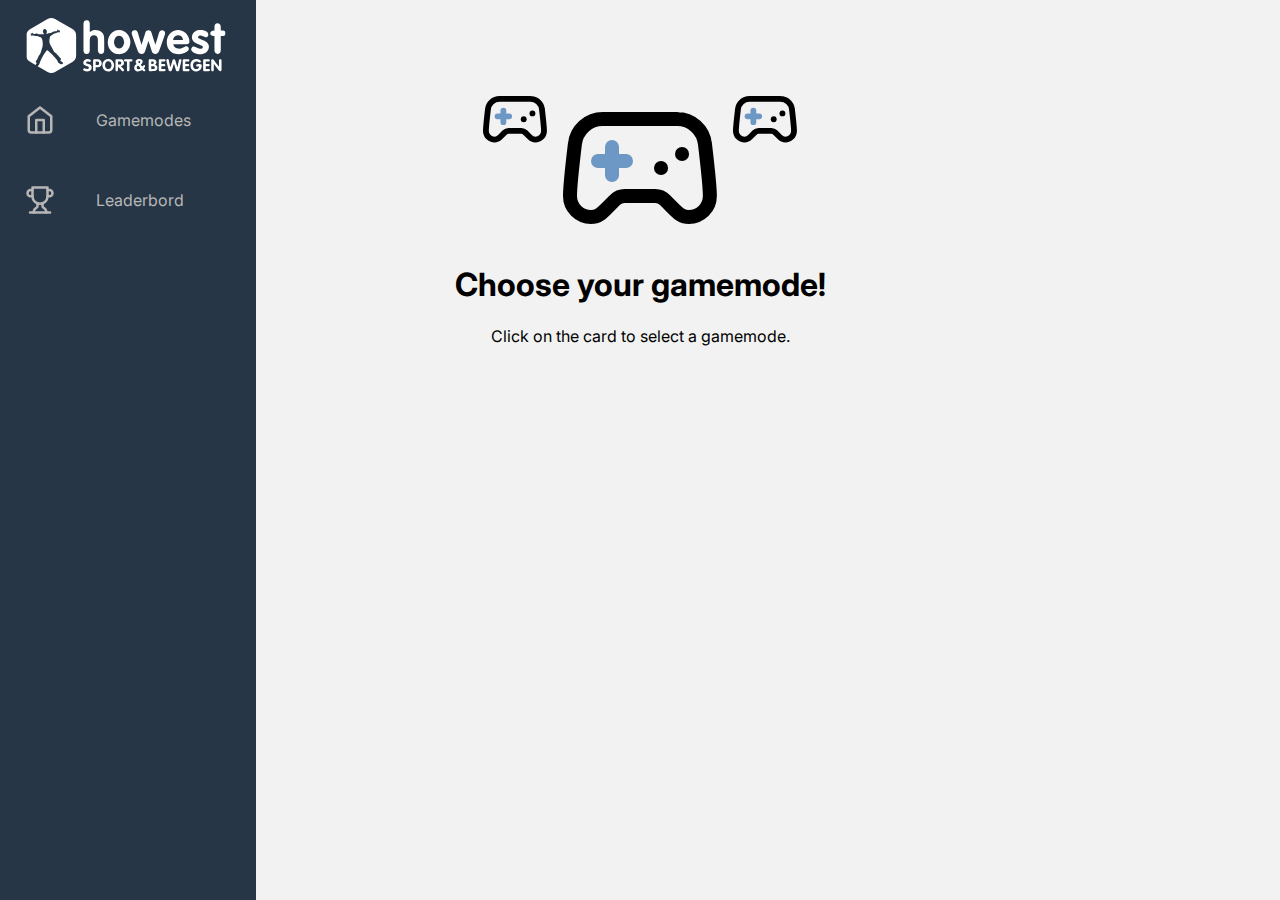
==== glidenglow-frontend/index.html @ 0e78a95c "Auto stash before merge of "feature/frontend" and "origin/feature/frontend"" ====
<!DOCTYPE html>
<html lang="en">

<head>
  <meta charset="UTF-8" />
  <meta name="viewport" content="width=device-width, initial-scale=1.0" />
  <link type="text/css" rel="stylesheet" href="css/index.css" />
  <link href="https://fonts.googleapis.com/css2?family=Inter&display=swap" rel="stylesheet" />
  <script src="scripts/checkCurrentGamemode.js"></script>
  <script src="scripts/adminCheck.js"></script>
  <script src="scripts/chooseGamemode.js"></script>
  <link rel="shortcut icon" href="favicon.svg" type="image/x-icon" />
  <title>Gamemodes</title>
</head>

<body>
  <nav class="navbar">
    <ul class="navbar-nav">
      <li class="logo">
        <div class="nav-link">
          <span class="link-text logo-text">
            <img src="img/logo sport en bewegen.svg" alt="Logo" class="logo-image" height="55px" width="220px" />
          </span>
          <img src="img/logo s&p small.svg" alt="Logo" class="logo-image-small" height="55px" width="55px" />
        </div>
      </li>
      <li class="nav-item">
        <a href="index.html" class="nav-link">
          <svg xmlns="http://www.w3.org/2000/svg" width="30" height="30" viewBox="0 0 24 24" fill="none" stroke="currentColor" stroke-width="2" stroke-linecap="round" stroke-linejoin="round" class="lucide lucide-home">
            <path d="m3 9 9-7 9 7v11a2 2 0 0 1-2 2H5a2 2 0 0 1-2-2z" />
            <polyline points="9 22 9 12 15 12 15 22" />
          </svg>
          <span class="link-text">Gamemodes</span>
        </a>
      </li>

      <li class="nav-item">
        <a href="leaderboard.html" class="nav-link">
          <svg xmlns="http://www.w3.org/2000/svg" width="30" height="30" viewBox="0 0 24 24" fill="none" stroke="currentColor" stroke-width="2" stroke-linecap="round" stroke-linejoin="round" class="lucide lucide-trophy">
            <path d="M6 9H4.5a2.5 2.5 0 0 1 0-5H6" />
            <path d="M18 9h1.5a2.5 2.5 0 0 0 0-5H18" />
            <path d="M4 22h16" />
            <path d="M10 14.66V17c0 .55-.47.98-.97 1.21C7.85 18.75 7 20.24 7 22" />
            <path d="M14 14.66V17c0 .55.47.98.97 1.21C16.15 18.75 17 20.24 17 22" />
            <path d="M18 2H6v7a6 6 0 0 0 12 0V2Z" />
          </svg>
          <span class="link-text">Leaderbord</span>
        </a>
      </li>

      <li class="nav-item nav-last" id="nav-item-admin">
        <a href="admin.html" class="nav-link">
          <svg xmlns="http://www.w3.org/2000/svg" width="30" height="30" viewBox="0 0 24 24" fill="none" stroke="currentColor" stroke-width="2" stroke-linecap="round" stroke-linejoin="round" class="lucide lucide-layout-dashboard">
            <rect width="7" height="9" x="3" y="3" rx="1" />
            <rect width="7" height="5" x="14" y="3" rx="1" />
            <rect width="7" height="9" x="14" y="12" rx="1" />
            <rect width="7" height="5" x="3" y="16" rx="1" />
          </svg>
          <span class="link-text">Dashboard</span>
        </a>
      </li>

      <li class="nav-item nav-item-logout-admin" id="userButton">
        <a href="index.html" class="nav-link">
          <svg xmlns="http://www.w3.org/2000/svg" width="30" height="30" viewBox="0 0 24 24" fill="none" stroke="currentColor" stroke-width="2" stroke-linecap="round" stroke-linejoin="round" class="lucide lucide-log-out">
            <path d="M9 21H5a2 2 0 0 1-2-2V5a2 2 0 0 1 2-2h4" />
            <polyline points="16 17 21 12 16 7" />
            <line x1="21" x2="9" y1="12" y2="12" />
          </svg>
          <span class="link-text">Logout</span>
        </a>
      </li>
    </ul>
  </nav>

  <main>
    <!--Icons + choose gamemode text-->
    <div class="gamemodes-header-icons">
      <div class="small-gamepad-icon">
        <svg id="Layer_1" data-name="Layer 1" xmlns="http://www.w3.org/2000/svg" viewBox="0 0 22 16">
          <defs>
            <style>
              .cls-1 {
                stroke: #6d97c4;
              }

              .cls-1,
              .cls-2 {
                fill: none;
                stroke-linecap: round;
                stroke-linejoin: round;
                stroke-width: 2px;
              }

              .cls-2 {
                stroke: #000;
              }
            </style>
          </defs>
          <line class="cls-1" x1="5" y1="7" x2="9" y2="7" />
          <line class="cls-1" x1="7" y1="5" x2="7" y2="9" />
          <line class="cls-2" x1="14" y1="8" x2="14.01" y2="8" />
          <line class="cls-2" x1="17" y1="6" x2="17.01" y2="6" />
          <path class="cls-2" d="M16.32,1H5.68c-2.05,0-3.77,1.55-3.98,3.59,0,.05,0,.1-.02.15-.08.67-.68,5.71-.68,7.26,0,1.66,1.34,3,3,3,1,0,1.5-.5,2-1l1.41-1.41c.37-.38.88-.59,1.41-.59h4.34c.53,0,1.04.21,1.41.59l1.41,1.41c.5.5,1,1,2,1,1.66,0,3-1.34,3-3,0-1.55-.6-6.58-.68-7.26,0-.05-.01-.1-.02-.15-.21-2.04-1.93-3.59-3.98-3.59Z" />
        </svg>
      </div>
      <div class="big-gamepad-icon">
        <svg id="Layer_1" data-name="Layer 1" xmlns="http://www.w3.org/2000/svg" viewBox="0 0 22 16">
          <defs>
            <style>
              .cls-1 {
                stroke: #6d97c4;
              }

              .cls-1,
              .cls-2 {
                fill: none;
                stroke-linecap: round;
                stroke-linejoin: round;
                stroke-width: 2px;
              }

              .cls-2 {
                stroke: #000;
              }
            </style>
          </defs>
          <line class="cls-1" x1="5" y1="7" x2="9" y2="7" />
          <line class="cls-1" x1="7" y1="5" x2="7" y2="9" />
          <line class="cls-2" x1="14" y1="8" x2="14.01" y2="8" />
          <line class="cls-2" x1="17" y1="6" x2="17.01" y2="6" />
          <path class="cls-2" d="M16.32,1H5.68c-2.05,0-3.77,1.55-3.98,3.59,0,.05,0,.1-.02.15-.08.67-.68,5.71-.68,7.26,0,1.66,1.34,3,3,3,1,0,1.5-.5,2-1l1.41-1.41c.37-.38.88-.59,1.41-.59h4.34c.53,0,1.04.21,1.41.59l1.41,1.41c.5.5,1,1,2,1,1.66,0,3-1.34,3-3,0-1.55-.6-6.58-.68-7.26,0-.05-.01-.1-.02-.15-.21-2.04-1.93-3.59-3.98-3.59Z" />
        </svg>
      </div>
      <div class="small-gamepad-icon">
        <svg id="Layer_1" data-name="Layer 1" xmlns="http://www.w3.org/2000/svg" viewBox="0 0 22 16">
          <defs>
            <style>
              .cls-1 {
                stroke: #6d97c4;
              }

              .cls-1,
              .cls-2 {
                fill: none;
                stroke-linecap: round;
                stroke-linejoin: round;
                stroke-width: 2px;
              }

              .cls-2 {
                stroke: #000;
              }
            </style>
          </defs>
          <line class="cls-1" x1="5" y1="7" x2="9" y2="7" />
          <line class="cls-1" x1="7" y1="5" x2="7" y2="9" />
          <line class="cls-2" x1="14" y1="8" x2="14.01" y2="8" />
          <line class="cls-2" x1="17" y1="6" x2="17.01" y2="6" />
          <path class="cls-2" d="M16.32,1H5.68c-2.05,0-3.77,1.55-3.98,3.59,0,.05,0,.1-.02.15-.08.67-.68,5.71-.68,7.26,0,1.66,1.34,3,3,3,1,0,1.5-.5,2-1l1.41-1.41c.37-.38.88-.59,1.41-.59h4.34c.53,0,1.04.21,1.41.59l1.41,1.41c.5.5,1,1,2,1,1.66,0,3-1.34,3-3,0-1.55-.6-6.58-.68-7.26,0-.05-.01-.1-.02-.15-.21-2.04-1.93-3.59-3.98-3.59Z" />
        </svg>
      </div>
    </div>
    <!--Gamemode cards -->
    <div class="gamemodes-header-text">
      <h1>Choose your gamemode!</h1>
      <p>Click on the card to select a gamemode.</p>
    </div>
    <div class="gamemodes-card-container js-gamemodes-card-container">
      <!--
        <a href="gamemode.html?name=TimeTrial" class="gamemode-card">
          <div class="gamemode-card-banner">
            <img
              src="img/gamemode-img.jpg"
              alt="gamemode card picture"
              class="gamemode-card-banner-img"
            />
          </div>
          <div class="gamemode-card-info">
            <p class="gamemode-name">Time trial</p>
            <p class="gamemode-discription">
              Click the start button and record your own lap time.
            </p>
            <div class="gamemode-card-best-time">
              <svg
                xmlns="http://www.w3.org/2000/svg"
                width="24"
                height="24"
                viewBox="0 0 24 24"
                fill="none"
                stroke="#000000"
                stroke-width="2"
                stroke-linecap="round"
                stroke-linejoin="round"
                class="lucide lucide-trophy"
              >
                <path d="M6 9H4.5a2.5 2.5 0 0 1 0-5H6" />
                <path d="M18 9h1.5a2.5 2.5 0 0 0 0-5H18" />
                <path d="M4 22h16" />
                <path
                  d="M10 14.66V17c0 .55-.47.98-.97 1.21C7.85 18.75 7 20.24 7 22"
                />
                <path
                  d="M14 14.66V17c0 .55.47.98.97 1.21C16.15 18.75 17 20.24 17 22"
                />
                <path d="M18 2H6v7a6 6 0 0 0 12 0V2Z" />
              </svg>
              <p>Best score: <span>1:30</span></p>
            </div>
          </div>
        </a>
        <a href="gamemode.html?name=TimeRace" class="gamemode-card">
          <div class="gamemode-card-banner">
            <img
              src="img/gamemode-img.jpg"
              alt="gamemode card picture"
              class="gamemode-card-banner-img"
            />
          </div>
          <div class="gamemode-card-info">
            <p class="gamemode-name">Time Race</p>
            <p class="gamemode-discription">
              Brace yourself, fill in your desired time and get to race against
              the light!
            </p>
            <div class="gamemode-card-best-time">
              <svg
                xmlns="http://www.w3.org/2000/svg"
                width="24"
                height="24"
                viewBox="0 0 24 24"
                fill="none"
                stroke="#000000"
                stroke-width="2"
                stroke-linecap="round"
                stroke-linejoin="round"
                class="lucide lucide-trophy"
              >
                <path d="M6 9H4.5a2.5 2.5 0 0 1 0-5H6" />
                <path d="M18 9h1.5a2.5 2.5 0 0 0 0-5H18" />
                <path d="M4 22h16" />
                <path
                  d="M10 14.66V17c0 .55-.47.98-.97 1.21C7.85 18.75 7 20.24 7 22"
                />
                <path
                  d="M14 14.66V17c0 .55.47.98.97 1.21C16.15 18.75 17 20.24 17 22"
                />
                <path d="M18 2H6v7a6 6 0 0 0 12 0V2Z" />
              </svg>
              <p>Best score: <span>1:30</span></p>
            </div>
          </div>
        </a>
        <a href="gamemode.html?name=Collect" class="gamemode-card">
          <div class="gamemode-card-banner">
            <img
              src="img/gamemode-img.jpg"
              alt="gamemode card picture"
              class="gamemode-card-banner-img"
            />
          </div>
          <div class="gamemode-card-info">
            <p class="gamemode-name">Collect</p>
            <p class="gamemode-discription">
              Collect buttons faster than anyone else!
            </p>
            <div class="gamemode-card-best-time">
              <svg
                xmlns="http://www.w3.org/2000/svg"
                width="24"
                height="24"
                viewBox="0 0 24 24"
                fill="none"
                stroke="#000000"
                stroke-width="2"
                stroke-linecap="round"
                stroke-linejoin="round"
                class="lucide lucide-trophy"
              >
                <path d="M6 9H4.5a2.5 2.5 0 0 1 0-5H6" />
                <path d="M18 9h1.5a2.5 2.5 0 0 0 0-5H18" />
                <path d="M4 22h16" />
                <path
                  d="M10 14.66V17c0 .55-.47.98-.97 1.21C7.85 18.75 7 20.24 7 22"
                />
                <path
                  d="M14 14.66V17c0 .55.47.98.97 1.21C16.15 18.75 17 20.24 17 22"
                />
                <path d="M18 2H6v7a6 6 0 0 0 12 0V2Z" />
              </svg>
              <p>Best score: <span>1:30</span></p>
            </div>
          </div>
        </a>
        -->
    </div>
  </main>
</body>

</html>
---- glidenglow-frontend/css/index.css ----
:root {
  font-size: 16px;
  font-family: 'Open Sans';
  --text-primary: #b6b6b6;
  --text-secondary: #ececec;
  --text-dark: black;
  --text-dark: #273646;
  --bg-primary: #273646;
  --bg-light-prinmary: #476786;
  --bg-secondary: #141418;
  --bg-white: #ffffff;
  --bg-current-gamemode: #dbdbdb;
  --page-bg-primary: #f2f2f2;
  --transition-speed: 300ms;
  --hover-bg-primary: #D9D9D9;
}

body {
  color: black;
  background-color: var(--page-bg-primary);
  margin: 0;
  padding: 0;
  font-family: 'Inter', sans-serif;
  overflow-x: hidden;
}

html {
  touch-action:none;
}


body::-webkit-scrollbar {
  width: 0.25rem;
}

body::-webkit-scrollbar-track {
  background: #1e1e24;
}

body::-webkit-scrollbar-thumb {
  background: var(--bg-primary);
}

main {
  /* margin-left: 5rem; */
  padding: 1rem 0rem 0rem 1rem;
}

.navbar {
  position: fixed;
  background-color: var(--bg-primary);
  transition: width 600ms ease;
  overflow: hidden;
  z-index: 1000;
}

.navbar-nav {
  list-style: none;
  padding: 0;
  margin: 0;
  display: flex;
  flex-direction: column;
  align-items: center;
  height: 100dvh;
}

.nav-item {
  width: 100%;
}
.nav-last {
  margin-top: auto;
}

.nav-link {
  display: flex;
  align-items: center;
  height: 5rem;
  color: var(--text-primary);
  text-decoration: none;
  transition: var(--transition-speed);
}

.nav-link:hover {
  background: var(--page-bg-primary);
  color: var(--text-dark);
}

.logo .nav-link:hover {
  background: var(--bg-primary);
  color: var(--text-dark);
}

.link-text {
  display: none;
  margin-left: 1rem;
}

.nav-link svg {
  width: 2rem;
  min-width: 2rem;
  margin: 0 1.5rem;
}

.logo {
  width: 100%;
}

.logo-text {
  display: inline;
  position: absolute;
  display: none;
  font-size: 1.3rem;
}

.navbar:hover .logo .logo-image-small {
  display: none;
}

.logo-image{
  padding-top: 1rem;
  margin: 0 auto;
}

.logo-image-small {
  width: 100%;
  padding-top: 0.7rem;
  margin: 0 auto;
}

/* HIDEY */
.hidey {
  display: flex;
  justify-content: center;
  align-items: center;
  position: absolute;
  height: 95dvh;
  width: 29vw;
  /* bottom: 1rem; */
  background-color: hsla(0, 0%, 0%, 0.7);
  border-radius: 10px 10px 10px 10px;
  z-index: 1;
}

.hidey-text{
  color: var(--text-dark);
  background-color: var(--bg-white);
  border-radius: 10px;
  font-size: 1.5rem;
  padding: 1rem 1rem 1rem;
  text-align: center;
  width: 60%;
}

/* GRID */
.grid-container {
  display: grid;
  grid-template-rows: 1fr;
  grid-template-columns: 1fr 1fr 1fr;
  /* place-items: top; */
  gap: 1rem;
  max-width: 1300px;
  width: 100%;
  max-height: 100vh;
  margin: 0;
  padding: 0;
}

.grid-item {
  width: 29vw;
  height: 450px;
  background-color: var(--bg-white);
  border-radius: 10px;
  overscroll-behavior: contain;
  margin-bottom: 10px;
  box-shadow: 0px 4px 4px 0px rgba(0, 0, 0, 0.25);
  overflow-y: auto;
}

/* First grid item span over 3 columns */
.grid-item:first-child {
  grid-column: 1;
  height: 19dvh;
  width: 29vw;
}

.grid-item:not(:first-child) {
  width: 29vw;
  display: block;
  height: 95dvh;
}

.grid-item-gamemodes{
  display: block;
  overflow-y: auto;
  height: 73dvh;
  margin-top: 3dvh;
  border-radius: 10px;
  box-shadow: 0px 4px 4px 0px rgba(0, 0, 0, 0.25);
}

/* Center position grid */
.grid-flex {
  display: flex;
  justify-content: center;
  height: fit-content;
  /* align-items: top; */
  /* min-height: 100%; */
  /* max-width: fit-content; */
}

.grid-header {
  display: flex;
  align-items: center;
  background-color: var(--bg-primary);
  color: var(--bg-white);
  position: sticky;
  top: 0;
  z-index: 10;
}

.grid-header svg {
  margin-left: 0.5rem;
}

.header-title {
  margin-left: 0.5rem;
  /* Add some margin between the icon and the title */
  font-size: 1rem;
  /* Adjust the font size as needed */
  margin-top: 0.8rem;
  margin-bottom: 0.8rem;
}

.grid-content {
  position: relative;
  height: 100%;
  background-color: var(--bg-white);
  border-radius: 10px;
  display: flex;
  flex-direction: column;
}

/* ADMIN - Settings */
.settings-button-container {
  display: flex;
  justify-content: center;
  align-items: center;
  height: 100%;
  gap: 1rem;
}

.settings-button-startstop {
  width: 130px;
  height: 43px;
  border-radius: 10px;
  background: #9b2d2d;
  border: none;
  color: var(--text-secondary);
  transition: ease var(--transition-speed);
}
.settings-button-startstop:hover {
  background: #7a2323;
  transition: ease var(--transition-speed);
}
.settings-button-callibrate {
  width: 130px;
  height: 43px;
  border-radius: 10px;
  background: var(--bg-primary);
  border: none;
  color: var(--text-secondary);
  transition: ease var(--transition-speed);
}
.settings-button-callibrate:hover {
  background: #3b526b;
  transition: ease var(--transition-speed);
}

/* ADMIN - Gamemodes */
.gamemodes-container {
  display: flex;
  padding: 0rem 1rem 0rem 0rem;
  justify-content:space-between
}
.gamemodes-container-gamemodeswitch-text {
  margin-left: 1rem;
  color: var(--text-dark);
  font-size: 1.1rem;
}
.table-button-force-gamemodes.gamemode-force-active {
  background-color: var(--bg-light-prinmary);
}
/* ADMIN - Button settings */
.button-settings-infotext {
  margin-left: 1rem;
  color: var(--text-dark);
  font-size: 1.1rem;
}
#button-distance {
  padding-left: 4rem;
}
#distance-data {
  padding-left: 6rem;
}
#button-actions {
  padding-left: 1.5rem;
}
#button-id {
  padding-left: 1.5rem;
}
#button-id-data {
  padding-left: 1.3rem;
}
/* ADMIN - Lightstrip settings */
.lightstrip-setting-container {
  display: flex;
  /* gap: 2.6rem; */
  justify-content: space-around;
}

.lightstrip-setting-container-text {
  width: 2rem;
  white-space: nowrap;
  /* margin-left: 1rem; */
  font-size: 1.1rem;
}
#lightstrip-action {
  padding-left: 1.5rem;
}
#lightstrip-pixels-data {
  padding-left: 1.5rem;
}
#lightstrip-distance-data {
  padding-left: 2.5rem;
}
#lightstrip-length-data {
  padding-left: 2rem;
}
.ledstrip-add-icon {
  padding-left: 50%;
  padding-right: 50%;
  transition: ease var(--transition-speed);
}
.ledstrip-add-icon:hover {
  color: var(--bg-light-prinmary);
  transition: ease var(--transition-speed);
}

/* Gamemodes page */
.gamemodes-header-icons {
  display: flex;
  justify-content: center;
  margin-top: 5rem;
}
.small-gamepad-icon {
  width: 64px;
}
.big-gamepad-icon {
  width: 154px;
  margin: 1rem;
}

.gamemodes-header-text {
  text-align: center;
}
.gamemodes-card-container {
  display: flex;
  justify-content: center;
  flex-wrap: wrap;
  margin-top: 5rem;
}
.gamemode-card {
  width: 326px;
  height: 390px;
  box-shadow: 0px 4px 4px 0px rgba(0, 0, 0, 0.25);
  border-radius: 10px;
  background-color: var(--bg-white);
  margin: 1.5rem;
  text-decoration: none; /* Remove underline */
  color: inherit; /* Use the default text color */
}

.gamemode-card-header {
  width: 326px;
}
.gamemode-card-banner-img {
  width: 326px;
  height: 200px;
  border-top-right-radius: 10px;
  border-top-left-radius: 10px;
}
.gamemode-card-info {
  margin-left: 1rem;
  height: 166px;
}
.gamemode-card-info p {
  margin-bottom: 1rem;
}
.gamemode-name {
  font-weight: bold;
  font-size: 1.5rem;
}
.gamemode-discription {
  color: var(--text-primary);
}
.gamemode-card-best-time {
  display: flex;
  align-items: center;
  font-weight: bold;
}
.gamemode-card-best-time svg {
  margin-right: 1rem;
}
/* gamemode-set-settings page */
#quit-button {
  position: fixed;
  top: 10px;
  left: 10px;
  background-color: #dc3545; /* Bootstrap's danger color */
  color: #fff;
  border: none;
  padding: 10px 15px;
  font-size: 16px;
  cursor: pointer;
  border-radius: 5px;
  box-shadow: 0px 4px 4px rgba(0, 0, 0, 0.25);
  width: 100px;
  margin: 1rem;
  transition: ease var(--transition-speed);
}
#quit-button:hover {
  background-color: #63232a;
  transition: ease var(--transition-speed);
}
.gamemode-settings-header {
  text-align: center;
}
.gamemode-setting-discription {
  color: var(--text-primary);
}
.gamemode-setting-icon {
  height: 74px;
  width: 74px;
}
.gamemode-settings-card-container {
  display: flex;
  justify-content: center;
  align-items: center;
  padding: 20px;
  margin-top: 7rem;
}

.gamemode-settings-card {
  background-color: #f8f9fa; /* Light grey background color */
  padding: 20px;
  border-radius: 10px;
  box-shadow: 0px 4px 4px rgba(0, 0, 0, 0.25);
}

.playerInput {
  width: 200px;
  padding: 10px;
  margin-bottom: 10px;
  border: 1px solid #ced4da; /* Bootstrap's border color */
  border-radius: 5px;
  box-sizing: border-box;
}

.startButton {
  background-color: #28a745; /* Bootstrap's success color */
  color: #fff;
  border: none;
  padding: 10px 15px;
  font-size: 16px;
  cursor: pointer;
  border-radius: 5px;
  transition: ease var(--transition-speed);
}
.startButton:hover {
  background-color: #237736;
  transition: ease var(--transition-speed);
}
.gamemode-setting-content-hidden {
  display: none;
}

#startButtonTime {
  margin-left: 10rem;
  margin-top: 1rem;
  background-color: #28a745; /* Bootstrap's success color */
  color: #fff;
  border: none;
  padding: 10px 15px;
  font-size: 16px;
  cursor: pointer;
  border-radius: 5px;
  transition: ease var(--transition-speed);
}
#startButtonTime:hover {
  background-color: #237736;
  transition: ease var(--transition-speed);
}
.gamemode-setting-text {
  margin-left: 1rem;
}
#playerInputTime {
  width: 100px;
  padding: 10px;
  margin-bottom: 10px;
  border: 1px solid #ced4da; /* Bootstrap's border color */
  border-radius: 5px;
  box-sizing: border-box;
  margin-right: 1rem;
  margin-left: 1rem;
}
/* gamemode-hardware-status */
.gamemode-hardware-status {
  position: fixed;
  top: 1rem;
  right: 2rem;
  z-index: 1000;
  width: 50px;
  height: 50px;
  border-radius: 50%;
  background-color: #e8ffe8;
  display: flex;
  align-items: center;
  justify-content: center;
}

.gamemode-hardware-status svg {
  width: 24px;
  height: 24px;
}
/* gamemode-active page */
.gamemodeActiveIcon {
  height: 54px;
  width: 54px;
}
.player-cards-container {
  display: flex;
  justify-content: center;
  flex-wrap: wrap;
  margin-top: 5rem;
}
.player-card {
  width: 348px;
  height: 200px;
  border-radius: 10px;
  box-shadow: 0px 4px 4px rgba(0, 0, 0, 0.25);
  background-color: var(--bg-white);
  margin: 1rem;
}
.player-card-header {
  background-color: #dad7fe; /* Choose your background color */
  border-top-left-radius: 10px;
  border-top-right-radius: 10px;
  padding: 10px;
}

.player-card-header p {
  margin: 0;
  font-size: 1rem;
}
.player-score-container {
  display: flex;
  justify-content: center;
  margin-top: 3rem;
}
.player-score-text {
  font-weight: bold;
  font-size: 1rem;
}
.player-score {
  font-size: 1rem;
  font-weight: bold;
  color: #ff3a29;
  margin-left: 5rem;
}
.lotti-container {
  display: flex;
  justify-content: center;
}
#lottie-container {
  width: 400px;
}
/* recent games table*/
.recent-scores-claim-text {
  text-align: center;
}

.recent-scores-container {
  width: 80%;
  margin-left: auto;
  margin-right: auto;
  margin-bottom: 2rem;
  background-color: var(--bg-white);
  border-radius: 10px;
  box-shadow: 0px 4px 4px 0px rgba(0, 0, 0, 0.25);
}

.table-caption-container {
  text-align: center;
}

.recent-games-table-title svg {
  margin-right: 0.5rem; /* Adjust margin as needed */
}

.recent-scores-container table {
  width: 100%;
  border-collapse: collapse;
  margin-top: 1rem;
  border-radius: 10px; /* Add border-radius for the table */
  overflow: hidden; /* Ensure overflow is hidden for rounded corners */
}

.recent-scores-container th,
.recent-scores-container td {
  border: 1px solid #ddd; /* Adjust border color */
  padding: 8px;
  text-align: center;
}

.recent-scores-container th { 
  background-color: var(--bg-primary);
  color: var(--text-secondary);
}

/* Leaderbord page */
.leaderbord-podium {
  display: flex;
  justify-content: center;
}

.leaderbord-podium-svg {
  padding: 10rem;
}

.leaderbord-podium div h1{
  font-size: 2.5rem;
  font-weight: bold;
  color: var(--text-dark);
  margin: 0;
  padding: 0;
}

.leaderbord-podium div p{
  font-size: 1.5rem;
  color: var(--text-dark);
  margin: 0;
  padding: 0;
}

.first-place{
  display: flex;
  flex-direction: column;
  position: absolute;
  top: 14rem;
  align-items: center;
}

.second-place{
  display: flex;
  flex-direction: column;
  position: absolute;
  top: 16rem;
  align-items: center;
  margin-right: 31rem;
}

.third-place{
  display: flex;
  flex-direction: column;
  position: absolute;
  top: 16.5rem;
  align-items: center;
  margin-left: 31rem;
}


/* Custom styles for the dropdown */
/* .filter-dropdown {
  position: fixed;
  top: 20px;
  right: 20px;
  z-index: 1000;
  background-color: var(--bg-primary);
  border: 1px solid #ddd;
  border-radius: 10px;
  padding: 8px;
  font-family: 'Inter', sans-serif;
}

.filter-dropdown label {
  margin-right: 8px;
  font-weight: bold;
  color: var(--text-secondary);
} */

/* The container must be positioned relative: */
.custom-select {
  position: fixed;  
  top: 20px;
  right: 20px;
  z-index: 1000;
}

.custom-select select {
  display: none; /*hide original SELECT element: */
}

.select-selected {
  width: 8rem;
  background-color: var(--bg-primary);
  border-radius: 10px 10px 0px 0px;
  font-size: 1rem;
}

/* Style the arrow inside the select element: */
.select-selected:after {
  position: absolute;
  content: "";
  top: 14px;
  right: 10px;
  width: 0;
  height: 0;
  border: 6px solid transparent;
  border-color: #fff transparent transparent transparent;
}

/* Point the arrow upwards when the select box is open (active): */
.select-selected.select-arrow-active:after {
  border-color: transparent transparent #fff transparent;
  top: 7px;
}

/* style the items (options), including the selected item: */
.select-items div,.select-selected {
  color: #ffffff;
  padding: 8px 16px;
  border: 1px solid transparent;
  border-color: transparent transparent rgba(255, 255, 255, 0.1) transparent;
  cursor: pointer;
}

/* Style items (options): */
.select-items {
  position: absolute;
  background-color: var(--bg-primary);
  top: 100%;
  left: 0;
  right: 0;
  z-index: 99;
  width: 10.1rem;
  border-radius: 0px 0px 10px 10px;
}

/* Hide the items when the select box is closed: */
.select-hide {
  display: none;
}

.select-items div:hover, .same-as-selected {
  background-color: rgba(0, 0, 0, 0.5);
  border-radius: 0px 0px 10px 10px;
}


/* table */
.table-button {
  border: none;
  border-radius: 10px;
  height: 30px;
  width: 30px;
  margin-left: 0.25rem;
  transition: ease var(--transition-speed);
  background-color: var(--hover-bg-primary);
}
.table-button:hover {
  background-color: var(--bg-primary);
  color: var(--bg-white);
  transition: ease var(--transition-speed);
}
.table-button svg {
  width: 18px;
  height: 18px;
  cursor: pointer;
}
.table-container {
  /* overflow: hidden; */
  border-radius: 10px; /* Adjust as needed */
  width: 95%; /* Set a specific width, adjust as needed */
  margin: 0 auto; /* Center the table horizontally */
  /* background-color: var(--bg-primary); */
  color: var(--text-dark);
  font-size: 0.7rem;
}

.rounded-table {
  width: 100%;
  border-collapse: collapse;
}

.rounded-table th,
.rounded-table td {
  padding: 10px;
  text-align: left;
  border-bottom: 1px solid #ddd; /* Adjust the border color */
  font-weight: 400;
  font-size: 1rem;
}

.add-lightstrip-button td{
  border-bottom: 0px solid #ddd; /* Adjust the border color */
}

.rounded-table th {
  color: var(--text-dark);
  font-weight: bold;
}

/* checkbox styles */
.checkbox-container {
  display: block;
  position: relative;
  cursor: pointer;
  user-select: none;
  margin-bottom: 1.5rem;
  margin-left: 1.5rem;
}

.checkbox-container input {
  position: absolute;
  opacity: 0;
  cursor: pointer;
}

.checkmark {
  position: absolute;
  top: 0;
  left: 0;
  height: 20px;
  /* Adjust as needed */
  width: 20px;
  /* Adjust as needed */
  background-color: var(--bg-white);
  border: 1px solid #bbb;
  /* Adjust border color */
  border-radius: 3px;
  /* Adjust border radius */
  transition: background-color 0.3s ease; /* Add a transition for background-color */
}

.checkbox-container:hover input ~ .checkmark {
  background-color: #ccc;
}

.checkbox-container input:checked ~ .checkmark {
  background-color: var(--bg-light-prinmary);
  border: 1px solid var(--bg-primary);
}

.checkmark:after {
  content: '';
  position: absolute;
  display: none;
}

.checkbox-container input:checked ~ .checkmark:after {
  display: block;
}

.checkbox-container .checkmark:after {
  left: 7px;
  /* Adjust as needed for positioning */
  top: 3px;
  /* Adjust as needed for positioning */
  width: 5px;
  /* Adjust as needed for size */
  height: 10px;
  /* Adjust as needed for size */
  border: solid white;
  border-width: 0 3px 3px 0;
  transform: rotate(45deg);
}

/* Toggle switch styles */
.toggle {
  position: relative;
  display: inline-block;
  width: 40px;
  height: 20px;
  margin-top: 1.2rem;
  margin-left: 2.5rem;
}
.toggle input {
  opacity: 0;
  width: 0;
  height: 0;
}

.slider {
  position: absolute;
  cursor: pointer;
  top: 0;
  left: 0;
  right: 0;
  bottom: 0;
  background-color: #ccc;
  transition: 0.4s;
  border-radius: 15px;
}

.slider:before {
  position: absolute;
  content: '';
  height: 16px;
  width: 16px;
  left: 4px;
  bottom: 4px;
  top: 2px;
  background-color: white;
  transition: 0.4s;
  border-radius: 50%;
}
input:checked + .slider {
  background-color: var(--bg-primary);
}

input:focus + .slider {
  box-shadow: 0 0 1px var(--bg-primary);
}

input:checked + .slider:before {
  transform: translateX(16px);
}

/* Small screens */
@media only screen and (max-width: 600px) {
  .navbar {
    bottom: calc(100vh - 100dvh);
    bottom: 0;
    width: 100vw;
    height: 5rem;
    z-index: 1000;
  }

  .logo {
    display: none;
  }

  .nav-link:hover {
    background: var(--page-bg-primary);
    color: var(--text-dark);
  }

  .navbar-nav {
    flex-direction: row;
    height: 100%;
  }

  .nav-link {
    justify-content: center;
  }

  main {
    margin: 0;
  }

  .grid-flex {
    margin-top: 0;
  }

  .grid-container {
    grid-template-columns: 1fr;
    grid-template-rows: auto;
    max-width: 400px;
    gap: 0;
  }

  .nav-item:last-child {
    margin: 0;
  }
  .gamemodes-card-container {
    margin-bottom: 4rem;
  }

  .recent-scores-container {
    width: 100%;
    margin-bottom: 6rem;
  }

  /* Leaderbord page */

  .leaderbord-podium {
    display: flex;
    justify-content: center;
  }

  .leaderbord-podium svg {
    height: 150px;
  }
  
  .leaderbord-podium div h1{
    font-size: 1.2rem;
    font-weight: bold;
    color: var(--text-dark);
    margin: 0;
    padding: 0;
  }

  .leaderbord-podium div p{
    font-size: 1rem;
    color: var(--text-dark);
    margin: -2px;
    padding: 0;
  }

  .first-place{
    display: flex;
    flex-direction: column;
    position: absolute;
    top: 6rem;
    align-items: center;
  }

  .second-place{
    display: flex;
    flex-direction: column;
    position: absolute;
    top: 6.5rem;
    align-items: center;
    margin-right: 60%;
  }

  .third-place{
    display: flex;
    flex-direction: column;
    position: absolute;
    top: 7rem;
    align-items: center;
    margin-left: 60%;
  }

  .leaderbord-podium .third-place h1{
    font-size: 1rem;
  }

  .leaderbord-podium .third-place p{
    font-size: 0.8rem;
  }

  .grid-item{
    margin: 0;
    padding: 0;

  }

  .grid-item:not(:first-child) {
    width: 100%;
    height: 30rem;
  }

  .grid-item:last-child {
    margin-bottom: 50rem;
  }

  .hidey {
    width: inherit;
    height: inherit;
  }

  .grid-container {
    margin-top: 0;
    margin-bottom: 10rem;
  }

  .rounded-table{
    height: auto;
  }

  .rounded-table th{
    padding: 5px;
    font-size: 0.9rem;
  }

  .rounded-table td{
    padding: 5px;
    padding-top: 0.5rem;
    padding-bottom: 0.5rem;
  }

  #lightstrip-action{
    padding: 0;
    padding-left: 1rem;
  }

  .gamemodes-header-icons {
    margin-top: 1rem;
  }
}

/* Large screens */
@media only screen and (min-width: 600px) {
  .navbar {
    top: 0;
    height: 103vh;
  }

  .navbar:hover {
    width: 16rem;
  }

  .navbar:hover .link-text {
    display: inline;
  }

  .navbar:hover .logo-text {
    left: 0px;
  }
}

@media (max-height: 690px) {
  .grid-container-flex {
    margin-top: 1rem;
  }
}

@media (min-width: 1300px) {
  main{
    margin-left: 5rem;
  }
}

@media (max-width: 1300px) {
  main {
    padding: 1rem;
  }

  .grid-container {
    grid-template-columns: 3fr;
    grid-template-rows: auto;
    max-width: 400px;
  }

  .grid-container-flex {
    margin-top: 1rem;
  }

  .grid-item:last-child {
    margin-bottom: 5rem;
  }

  .grid-item {
    margin-bottom: 1rem;
    width: 100%;
  }

  .grid-item:first-child {
    grid-column: 1;
    height: 150px;
    width: 100%;
  }

  .grid-item-gamemodes{
    display: block;
    height: 20px;
    overflow-y: auto;
    height: 70dvh;
    margin-bottom: 1rem;
  }
}

.dark {
  --text-primary: #b6b6b6;
  --text-secondary: #ececec;
  --bg-primary: #23232e;
  --bg-secondary: #141418;
}

.light {
  --text-primary: #1f1f1f;
  --text-secondary: #000000;
  --bg-primary: #ffffff;
  --bg-secondary: #e4e4e4;
}

.solar {
  --text-primary: #576e75;
  --text-secondary: #35535c;
  --bg-primary: #fdf6e3;
  --bg-secondary: #f5e5b8;
}

.theme-icon {
  display: none;
}

.dark #darkIcon {
  display: block;
}

.light #lightIcon {
  display: block;
}

.solar #solarIcon {
  display: block;
}
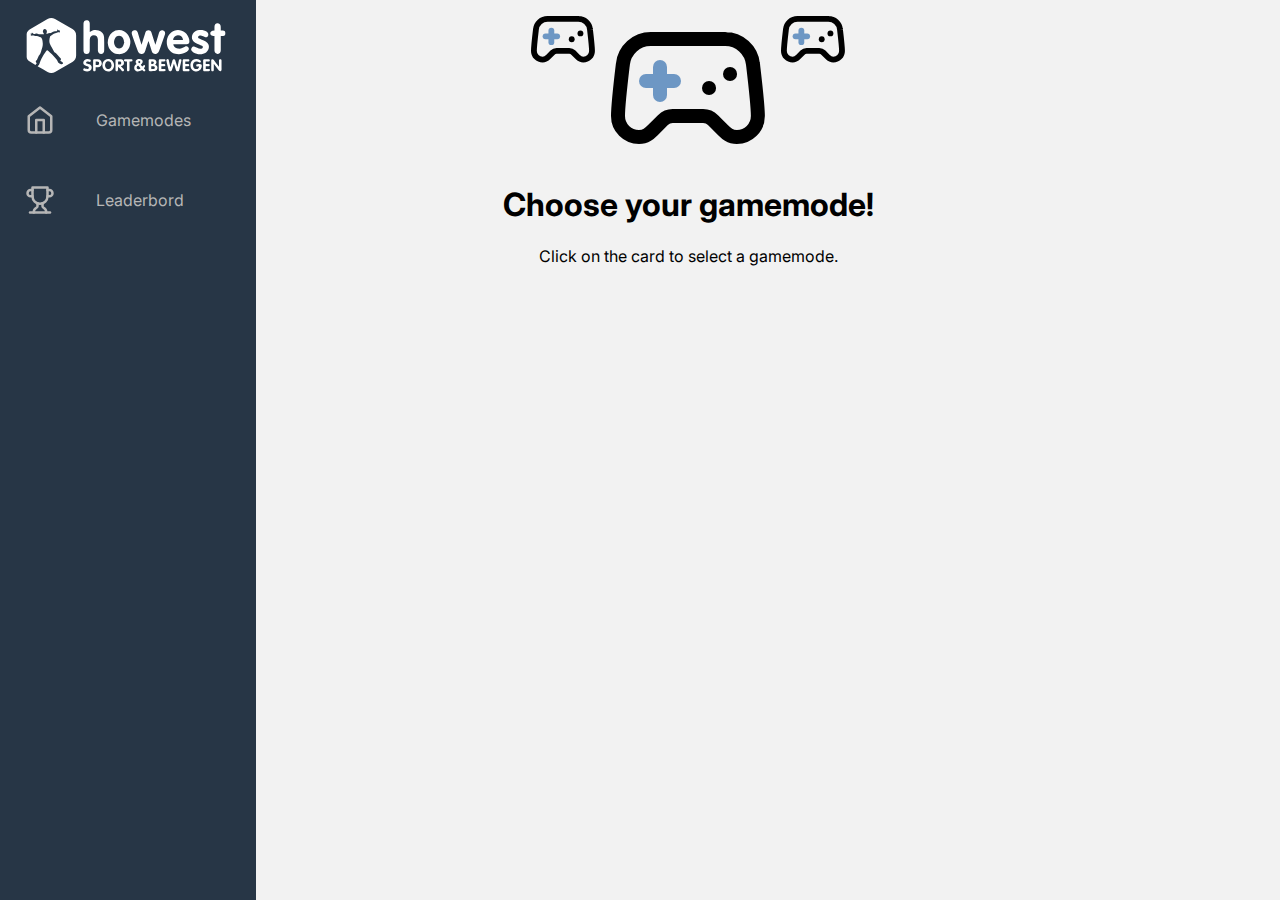
==== commit e8097c6a: "Changed page titles to have project name" ====
--- a/glidenglow-frontend/index.html
+++ b/glidenglow-frontend/index.html
@@ -10,7 +10,7 @@
   <script src="scripts/adminCheck.js"></script>
   <script src="scripts/chooseGamemode.js"></script>
   <link rel="shortcut icon" href="favicon.svg" type="image/x-icon" />
-  <title>Gamemodes</title>
+  <title>Gamemodes | Glide N Glow</title>
 </head>
 
 <body>
@@ -167,132 +167,6 @@
       <p>Click on the card to select a gamemode.</p>
     </div>
     <div class="gamemodes-card-container js-gamemodes-card-container">
-      <!--
-        <a href="gamemode.html?name=TimeTrial" class="gamemode-card">
-          <div class="gamemode-card-banner">
-            <img
-              src="img/gamemode-img.jpg"
-              alt="gamemode card picture"
-              class="gamemode-card-banner-img"
-            />
-          </div>
-          <div class="gamemode-card-info">
-            <p class="gamemode-name">Time trial</p>
-            <p class="gamemode-discription">
-              Click the start button and record your own lap time.
-            </p>
-            <div class="gamemode-card-best-time">
-              <svg
-                xmlns="http://www.w3.org/2000/svg"
-                width="24"
-                height="24"
-                viewBox="0 0 24 24"
-                fill="none"
-                stroke="#000000"
-                stroke-width="2"
-                stroke-linecap="round"
-                stroke-linejoin="round"
-                class="lucide lucide-trophy"
-              >
-                <path d="M6 9H4.5a2.5 2.5 0 0 1 0-5H6" />
-                <path d="M18 9h1.5a2.5 2.5 0 0 0 0-5H18" />
-                <path d="M4 22h16" />
-                <path
-                  d="M10 14.66V17c0 .55-.47.98-.97 1.21C7.85 18.75 7 20.24 7 22"
-                />
-                <path
-                  d="M14 14.66V17c0 .55.47.98.97 1.21C16.15 18.75 17 20.24 17 22"
-                />
-                <path d="M18 2H6v7a6 6 0 0 0 12 0V2Z" />
-              </svg>
-              <p>Best score: <span>1:30</span></p>
-            </div>
-          </div>
-        </a>
-        <a href="gamemode.html?name=TimeRace" class="gamemode-card">
-          <div class="gamemode-card-banner">
-            <img
-              src="img/gamemode-img.jpg"
-              alt="gamemode card picture"
-              class="gamemode-card-banner-img"
-            />
-          </div>
-          <div class="gamemode-card-info">
-            <p class="gamemode-name">Time Race</p>
-            <p class="gamemode-discription">
-              Brace yourself, fill in your desired time and get to race against
-              the light!
-            </p>
-            <div class="gamemode-card-best-time">
-              <svg
-                xmlns="http://www.w3.org/2000/svg"
-                width="24"
-                height="24"
-                viewBox="0 0 24 24"
-                fill="none"
-                stroke="#000000"
-                stroke-width="2"
-                stroke-linecap="round"
-                stroke-linejoin="round"
-                class="lucide lucide-trophy"
-              >
-                <path d="M6 9H4.5a2.5 2.5 0 0 1 0-5H6" />
-                <path d="M18 9h1.5a2.5 2.5 0 0 0 0-5H18" />
-                <path d="M4 22h16" />
-                <path
-                  d="M10 14.66V17c0 .55-.47.98-.97 1.21C7.85 18.75 7 20.24 7 22"
-                />
-                <path
-                  d="M14 14.66V17c0 .55.47.98.97 1.21C16.15 18.75 17 20.24 17 22"
-                />
-                <path d="M18 2H6v7a6 6 0 0 0 12 0V2Z" />
-              </svg>
-              <p>Best score: <span>1:30</span></p>
-            </div>
-          </div>
-        </a>
-        <a href="gamemode.html?name=Collect" class="gamemode-card">
-          <div class="gamemode-card-banner">
-            <img
-              src="img/gamemode-img.jpg"
-              alt="gamemode card picture"
-              class="gamemode-card-banner-img"
-            />
-          </div>
-          <div class="gamemode-card-info">
-            <p class="gamemode-name">Collect</p>
-            <p class="gamemode-discription">
-              Collect buttons faster than anyone else!
-            </p>
-            <div class="gamemode-card-best-time">
-              <svg
-                xmlns="http://www.w3.org/2000/svg"
-                width="24"
-                height="24"
-                viewBox="0 0 24 24"
-                fill="none"
-                stroke="#000000"
-                stroke-width="2"
-                stroke-linecap="round"
-                stroke-linejoin="round"
-                class="lucide lucide-trophy"
-              >
-                <path d="M6 9H4.5a2.5 2.5 0 0 1 0-5H6" />
-                <path d="M18 9h1.5a2.5 2.5 0 0 0 0-5H18" />
-                <path d="M4 22h16" />
-                <path
-                  d="M10 14.66V17c0 .55-.47.98-.97 1.21C7.85 18.75 7 20.24 7 22"
-                />
-                <path
-                  d="M14 14.66V17c0 .55.47.98.97 1.21C16.15 18.75 17 20.24 17 22"
-                />
-                <path d="M18 2H6v7a6 6 0 0 0 12 0V2Z" />
-              </svg>
-              <p>Best score: <span>1:30</span></p>
-            </div>
-          </div>
-        </a>
-        -->
     </div>
   </main>
 </body>
--- a/glidenglow-frontend/css/index.css
+++ b/glidenglow-frontend/css/index.css
@@ -12,7 +12,7 @@
   --bg-current-gamemode: #dbdbdb;
   --page-bg-primary: #f2f2f2;
   --transition-speed: 300ms;
-  --hover-bg-primary: #D9D9D9;
+  --hover-bg-primary: #d9d9d9;
 }
 
 body {
@@ -25,9 +25,8 @@
 }
 
 html {
-  touch-action:none;
-}
-
+  touch-action: none;
+}
 
 body::-webkit-scrollbar {
   width: 0.25rem;
@@ -42,7 +41,7 @@
 }
 
 main {
-  /* margin-left: 5rem; */
+  margin-left: 6rem;
   padding: 1rem 0rem 0rem 1rem;
 }
 
@@ -116,7 +115,7 @@
   display: none;
 }
 
-.logo-image{
+.logo-image {
   padding-top: 1rem;
   margin: 0 auto;
 }
@@ -135,13 +134,12 @@
   position: absolute;
   height: 95dvh;
   width: 29vw;
-  /* bottom: 1rem; */
   background-color: hsla(0, 0%, 0%, 0.7);
   border-radius: 10px 10px 10px 10px;
   z-index: 1;
 }
 
-.hidey-text{
+.hidey-text {
   color: var(--text-dark);
   background-color: var(--bg-white);
   border-radius: 10px;
@@ -189,7 +187,7 @@
   height: 95dvh;
 }
 
-.grid-item-gamemodes{
+.grid-item-gamemodes {
   display: block;
   overflow-y: auto;
   height: 73dvh;
@@ -201,7 +199,7 @@
 /* Center position grid */
 .grid-flex {
   display: flex;
-  justify-content: center;
+  justify-content: left;
   height: fit-content;
   /* align-items: top; */
   /* min-height: 100%; */
@@ -238,6 +236,7 @@
   border-radius: 10px;
   display: flex;
   flex-direction: column;
+  overflow-x: hidden;
 }
 
 /* ADMIN - Settings */
@@ -280,7 +279,7 @@
 .gamemodes-container {
   display: flex;
   padding: 0rem 1rem 0rem 0rem;
-  justify-content:space-between
+  justify-content: space-between;
 }
 .gamemodes-container-gamemodeswitch-text {
   margin-left: 1rem;
@@ -303,7 +302,7 @@
   padding-left: 6rem;
 }
 #button-actions {
-  padding-left: 1.5rem;
+  /* padding-left: 1.5rem; */
 }
 #button-id {
   padding-left: 1.5rem;
@@ -325,7 +324,7 @@
   font-size: 1.1rem;
 }
 #lightstrip-action {
-  padding-left: 1.5rem;
+  /* padding-left: 1.5rem; */
 }
 #lightstrip-pixels-data {
   padding-left: 1.5rem;
@@ -350,7 +349,6 @@
 .gamemodes-header-icons {
   display: flex;
   justify-content: center;
-  margin-top: 5rem;
 }
 .small-gamepad-icon {
   width: 64px;
@@ -367,7 +365,7 @@
   display: flex;
   justify-content: center;
   flex-wrap: wrap;
-  margin-top: 5rem;
+  margin-top: 1rem;
 }
 .gamemode-card {
   width: 326px;
@@ -402,6 +400,7 @@
 }
 .gamemode-discription {
   color: var(--text-primary);
+  height: 50px;
 }
 .gamemode-card-best-time {
   display: flex;
@@ -622,7 +621,7 @@
   text-align: center;
 }
 
-.recent-scores-container th { 
+.recent-scores-container th {
   background-color: var(--bg-primary);
   color: var(--text-secondary);
 }
@@ -637,7 +636,7 @@
   padding: 10rem;
 }
 
-.leaderbord-podium div h1{
+.leaderbord-podium div h1 {
   font-size: 2.5rem;
   font-weight: bold;
   color: var(--text-dark);
@@ -645,14 +644,14 @@
   padding: 0;
 }
 
-.leaderbord-podium div p{
+.leaderbord-podium div p {
   font-size: 1.5rem;
   color: var(--text-dark);
   margin: 0;
   padding: 0;
 }
 
-.first-place{
+.first-place {
   display: flex;
   flex-direction: column;
   position: absolute;
@@ -660,7 +659,7 @@
   align-items: center;
 }
 
-.second-place{
+.second-place {
   display: flex;
   flex-direction: column;
   position: absolute;
@@ -669,7 +668,7 @@
   margin-right: 31rem;
 }
 
-.third-place{
+.third-place {
   display: flex;
   flex-direction: column;
   position: absolute;
@@ -677,7 +676,6 @@
   align-items: center;
   margin-left: 31rem;
 }
-
 
 /* Custom styles for the dropdown */
 /* .filter-dropdown {
@@ -700,7 +698,7 @@
 
 /* The container must be positioned relative: */
 .custom-select {
-  position: fixed;  
+  position: fixed;
   top: 20px;
   right: 20px;
   z-index: 1000;
@@ -720,7 +718,7 @@
 /* Style the arrow inside the select element: */
 .select-selected:after {
   position: absolute;
-  content: "";
+  content: '';
   top: 14px;
   right: 10px;
   width: 0;
@@ -736,7 +734,8 @@
 }
 
 /* style the items (options), including the selected item: */
-.select-items div,.select-selected {
+.select-items div,
+.select-selected {
   color: #ffffff;
   padding: 8px 16px;
   border: 1px solid transparent;
@@ -761,11 +760,11 @@
   display: none;
 }
 
-.select-items div:hover, .same-as-selected {
+.select-items div:hover,
+.same-as-selected {
   background-color: rgba(0, 0, 0, 0.5);
   border-radius: 0px 0px 10px 10px;
 }
-
 
 /* table */
 .table-button {
@@ -811,7 +810,7 @@
   font-size: 1rem;
 }
 
-.add-lightstrip-button td{
+.add-lightstrip-button td {
   border-bottom: 0px solid #ddd; /* Adjust the border color */
 }
 
@@ -937,7 +936,7 @@
 }
 
 /* Small screens */
-@media only screen and (max-width: 600px) {
+@media only screen and (max-width: 800px) {
   .navbar {
     bottom: calc(100vh - 100dvh);
     bottom: 0;
@@ -970,13 +969,39 @@
 
   .grid-flex {
     margin-top: 0;
+    justify-content: center;
   }
 
   .grid-container {
     grid-template-columns: 1fr;
     grid-template-rows: auto;
-    max-width: 400px;
+    max-width: 100;
     gap: 0;
+  }
+
+  .grid-item:first-child {
+    grid-column: 1;
+    height: 150px;
+    width: 100%;
+  }
+
+  .grid-item {
+    margin: 0;
+    padding: 0;
+  }
+
+  .grid-item:not(:first-child) {
+    width: 100%;
+    height: 30rem;
+  }
+
+  .grid-item:last-child {
+    margin-bottom: 50rem;
+  }
+
+  .hidey {
+    width: 100%;
+    height: inherit;
   }
 
   .nav-item:last-child {
@@ -1001,8 +1026,8 @@
   .leaderbord-podium svg {
     height: 150px;
   }
-  
-  .leaderbord-podium div h1{
+
+  .leaderbord-podium div h1 {
     font-size: 1.2rem;
     font-weight: bold;
     color: var(--text-dark);
@@ -1010,14 +1035,14 @@
     padding: 0;
   }
 
-  .leaderbord-podium div p{
+  .leaderbord-podium div p {
     font-size: 1rem;
     color: var(--text-dark);
     margin: -2px;
     padding: 0;
   }
 
-  .first-place{
+  .first-place {
     display: flex;
     flex-direction: column;
     position: absolute;
@@ -1025,7 +1050,7 @@
     align-items: center;
   }
 
-  .second-place{
+  .second-place {
     display: flex;
     flex-direction: column;
     position: absolute;
@@ -1034,7 +1059,7 @@
     margin-right: 60%;
   }
 
-  .third-place{
+  .third-place {
     display: flex;
     flex-direction: column;
     position: absolute;
@@ -1043,55 +1068,30 @@
     margin-left: 60%;
   }
 
-  .leaderbord-podium .third-place h1{
+  .leaderbord-podium .third-place h1 {
     font-size: 1rem;
   }
 
-  .leaderbord-podium .third-place p{
+  .leaderbord-podium .third-place p {
     font-size: 0.8rem;
   }
 
-  .grid-item{
-    margin: 0;
-    padding: 0;
-
-  }
-
-  .grid-item:not(:first-child) {
-    width: 100%;
-    height: 30rem;
-  }
-
-  .grid-item:last-child {
-    margin-bottom: 50rem;
-  }
-
-  .hidey {
-    width: inherit;
-    height: inherit;
-  }
-
-  .grid-container {
-    margin-top: 0;
-    margin-bottom: 10rem;
-  }
-
-  .rounded-table{
+  .rounded-table {
     height: auto;
   }
 
-  .rounded-table th{
+  .rounded-table th {
     padding: 5px;
     font-size: 0.9rem;
   }
 
-  .rounded-table td{
+  .rounded-table td {
     padding: 5px;
     padding-top: 0.5rem;
     padding-bottom: 0.5rem;
   }
 
-  #lightstrip-action{
+  #lightstrip-action {
     padding: 0;
     padding-left: 1rem;
   }
@@ -1102,7 +1102,7 @@
 }
 
 /* Large screens */
-@media only screen and (min-width: 600px) {
+@media only screen and (min-width: 800px) {
   .navbar {
     top: 0;
     height: 103vh;
@@ -1119,17 +1119,42 @@
   .navbar:hover .logo-text {
     left: 0px;
   }
-}
-
-@media (max-height: 690px) {
+  .grid-container {
+    grid-template-columns: 1fr 1fr;
+  }
+
+  .grid-item:first-child {
+    width: 100%;
+  }
+
+  .grid-item:not(:first-child) {
+    width: 100%;
+  }
+
+  .hidey {
+    width: 100%;
+    height: inherit;
+  }
+}
+
+/* @media (max-height: 690px) {
   .grid-container-flex {
     margin-top: 1rem;
   }
-}
+} */
 
 @media (min-width: 1300px) {
-  main{
-    margin-left: 5rem;
+  .grid-container {
+    grid-template-columns: 1fr 1fr 1fr;
+    grid-template-rows: auto;
+    max-width: 27vw;
+  }
+
+  .grid-item:first-child {
+    width: 29vw;
+  }
+  .grid-item:not(:first-child) {
+    width: 29vw;
   }
 }
 
@@ -1138,12 +1163,6 @@
     padding: 1rem;
   }
 
-  .grid-container {
-    grid-template-columns: 3fr;
-    grid-template-rows: auto;
-    max-width: 400px;
-  }
-
   .grid-container-flex {
     margin-top: 1rem;
   }
@@ -1154,20 +1173,19 @@
 
   .grid-item {
     margin-bottom: 1rem;
-    width: 100%;
+    width: 29vw;
   }
 
   .grid-item:first-child {
     grid-column: 1;
     height: 150px;
-    width: 100%;
-  }
-
-  .grid-item-gamemodes{
+    /* width: 29vw; */
+  }
+
+  .grid-item-gamemodes {
     display: block;
-    height: 20px;
     overflow-y: auto;
-    height: 70dvh;
+    height: 74dvh;
     margin-bottom: 1rem;
   }
 }
